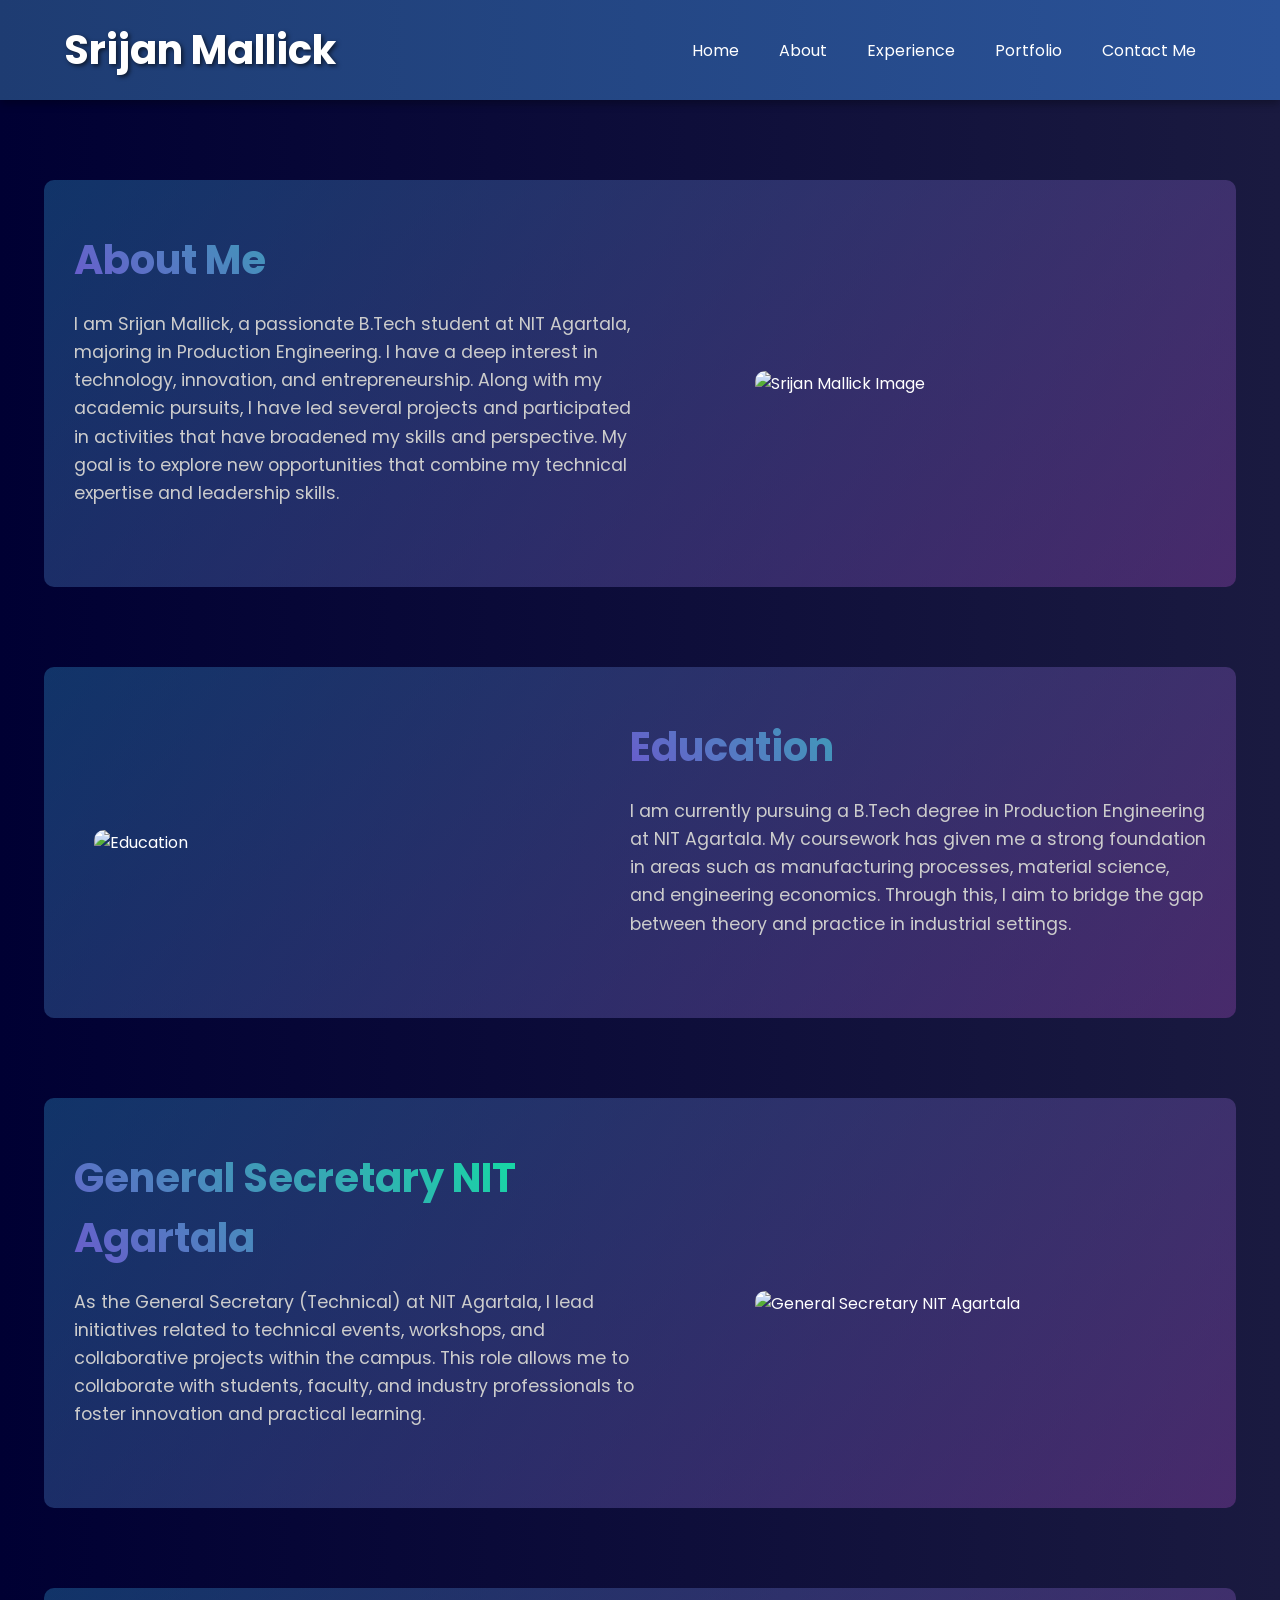
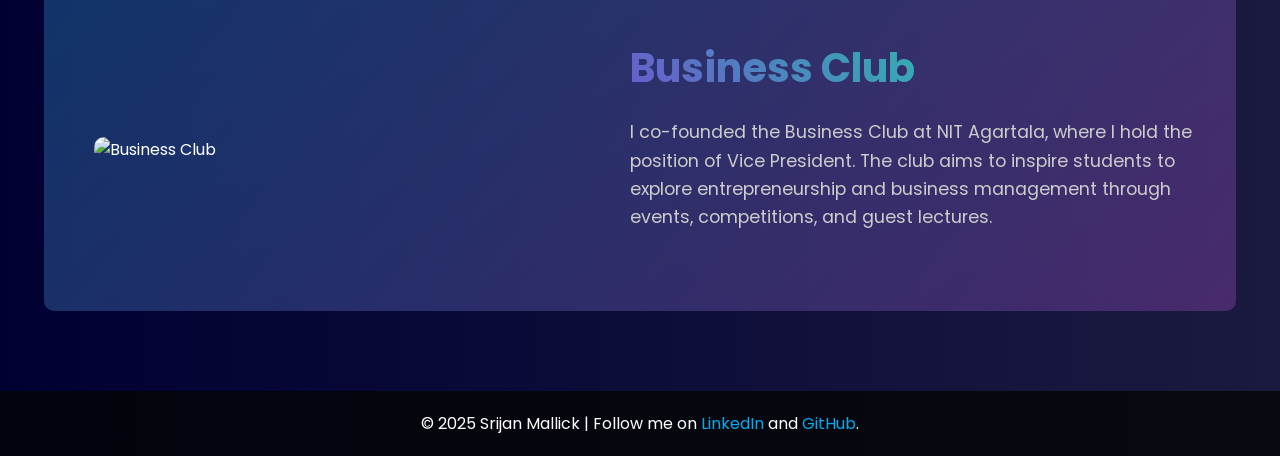
==== About.html @ 5ffe5cf0 "Add files via upload" ====
<!DOCTYPE html>
<html lang="en">
  <head>
    <meta charset="UTF-8" />
    <meta name="viewport" content="width=device-width, initial-scale=1.0" />
    <title>About Me - Srijan Mallick</title>
    <link rel="preconnect" href="https://fonts.googleapis.com" />
    <link rel="preconnect" href="https://fonts.gstatic.com" crossorigin />
    <link
      href="https://fonts.googleapis.com/css2?family=Poppins:ital,wght@0,100;0,200;0,300;0,400;0,500;0,600;0,700;0,800;0,900&display=swap"
      rel="stylesheet"
    />
    <style>
      * {
        margin: 0;
        padding: 0;
        scroll-behavior: smooth;
      }

      body {
        background: linear-gradient(to right, #000033, #1a1a40);
        color: white;
        font-family: "Poppins", sans-serif;
      }

      header {
        background: linear-gradient(90deg, #1e3c72, #2a5298);
        padding: 20px 0;
        position: sticky;
        top: 0;
        z-index: 1000;
        box-shadow: 0 4px 8px rgba(0, 0, 0, 0.3);
      }

      .header-container {
        display: flex;
        justify-content: space-between;
        align-items: center;
        width: 90%;
        margin: auto;
      }

      .logo {
        font-size: 2.5rem;
        font-weight: bold;
        color: white;
        text-shadow: 2px 2px 4px rgba(0, 0, 0, 0.6);
      }

      nav {
        display: flex;
      }

      nav ul {
        display: flex;
        justify-content: center;
        align-items: center;
      }

      nav ul li {
        list-style: none;
        margin: 0 20px;
      }

      nav ul li a {
        text-decoration: none;
        color: white;
        font-size: 1rem;
        transition: color 0.3s, font-size 0.3s;
      }

      nav ul li a:hover {
        color: #ffdd57;
        font-size: 1.1rem;
      }

      .section {
        display: flex;
        justify-content: space-between;
        align-items: center;
        margin: 80px auto;
        width: 90%;
        max-width: 1200px;
        border-radius: 10px;
        padding: 40px 20px;
        gap: 30px; /* Uniform gap between description and image */
        background: linear-gradient(135deg, rgba(41, 128, 185, 0.4), rgba(142, 68, 173, 0.4)); /* Gradient with more reduced opacity */
      }

      .sectionContent {
        width: 50%;
        animation: fadeIn 2s ease-in-out;
        padding: 10px;
        text-align: left;
        margin-right: 30px;
      }

      .sectionContent h1 {
        font-size: 2.5rem;
        font-weight: bold;
        background: linear-gradient(45deg, #6a5acd, #00fa9a);
        -webkit-background-clip: text;
        -webkit-text-fill-color: transparent;
        margin-bottom: 20px;
      }

      .sectionContent p {
        font-size: 1.1rem;
        line-height: 1.6;
        color: #ccc;
        margin-bottom: 30px;
      }

      .imageContainer {
        width: 40%;
        max-height: 350px;
        overflow: hidden;
        border-radius: 10px;
        margin-left: 30px;
      }

      .imageContainer img {
        width: 100%;
        height: 100%;
        object-fit: cover;
      }

      /* Even sections */
      .section:nth-child(even) .imageContainer {
        order: 1;
        margin-left: 30px;
      }

      .section:nth-child(even) .sectionContent {
        order: 2;
        margin-right: 0;
      }

      /* Odd sections */
      .section:nth-child(odd) .sectionContent {
        order: 1;
      }

      .section:nth-child(odd) .imageContainer {
        order: 2;
      }

      footer {
        text-align: center;
        padding: 20px;
        background: rgba(4, 4, 4, 0.8);
        margin-top: 50px;
      }

      footer a {
        color: #00acee;
        text-decoration: none;
      }

      footer a:hover {
        color: lavender;
      }

      @media (max-width: 768px) {
        .section {
          flex-direction: column;
          width: 90%;
        }

        .sectionContent {
          width: 100%;
          margin-right: 0;
        }

        .imageContainer {
          width: 80%;
          margin-left: 0;
        }

        nav ul {
          flex-direction: column;
          text-align: center;
        }

        nav ul li {
          margin: 10px 0;
        }
      }

      @keyframes fadeIn {
        from {
          opacity: 0;
          transform: translateY(-20px);
        }
        to {
          opacity: 1;
          transform: translateY(0);
        }
      }
    </style>
  </head>
  <body>
    <header>
      <div class="header-container">
        <div class="logo">Srijan Mallick</div>
        <nav>
          <ul>
            <li><a href="Home.html">Home</a></li>
            <li><a href="About.html">About</a></li>
            <li><a href="Experience.html">Experience</a></li>
            <li><a href="Portfolio.html">Portfolio</a></li>
            <li><a href="Contact.html">Contact Me</a></li>
          </ul>
        </nav>
      </div>
    </header>

    <main>
      <!-- About Me Section -->
      <section class="section">
        <div class="sectionContent">
          <h1>About Me</h1>
          <p>
            I am Srijan Mallick, a passionate B.Tech student at NIT Agartala, majoring in Production Engineering. I have a deep interest in
            technology, innovation, and entrepreneurship. Along with my academic pursuits, I have led several projects and participated
            in activities that have broadened my skills and perspective. My goal is to explore new opportunities that combine my
            technical expertise and leadership skills.
          </p>
        </div>
        <div class="imageContainer">
          <img src="image/ABOUT ME 1.jpg" alt="Srijan Mallick Image" />
        </div>
      </section>

      <!-- Education Section -->
      <section class="section">
        <div class="sectionContent">
          <h1>Education</h1>
          <p>
            I am currently pursuing a B.Tech degree in Production Engineering at NIT Agartala. My coursework has given me a strong foundation
            in areas such as manufacturing processes, material science, and engineering economics. Through this, I aim to bridge the gap
            between theory and practice in industrial settings.
          </p>
        </div>
        <div class="imageContainer">
          <img src="image/nit agt.jpg" alt="Education" />
        </div>
      </section>

      <!-- General Secretary NIT Agartala Section -->
      <section class="section">
        <div class="sectionContent">
          <h1>General Secretary NIT Agartala</h1>
          <p>
            As the General Secretary (Technical) at NIT Agartala, I lead initiatives related to technical events, workshops, and collaborative
            projects within the campus. This role allows me to collaborate with students, faculty, and industry professionals to foster
            innovation and practical learning.
          </p>
        </div>
        <div class="imageContainer">
          <img src="image/VJ Chauhan.jpg" alt="General Secretary NIT Agartala" />
        </div>
      </section>

      <!-- Business Club Section -->
      <section class="section">
        <div class="sectionContent">
          <h1>Business Club</h1>
          <p>
            I co-founded the Business Club at NIT Agartala, where I hold the position of Vice President. The club aims to inspire
            students to explore entrepreneurship and business management through events, competitions, and guest lectures.
          </p>
        </div>
        <div class="imageContainer">
          <img src="image/_DSC1196.B-EGECKS.jpg" alt="Business Club" />
        </div>
      </section>
    </main>

    <footer>
      <p>
        © 2025 Srijan Mallick | Follow me on
        <a href="https://linkedin.com/in/your-profile">LinkedIn</a> and
        <a href="https://github.com/your-profile">GitHub</a>.
      </p>
    </footer>
  </body>
</html>
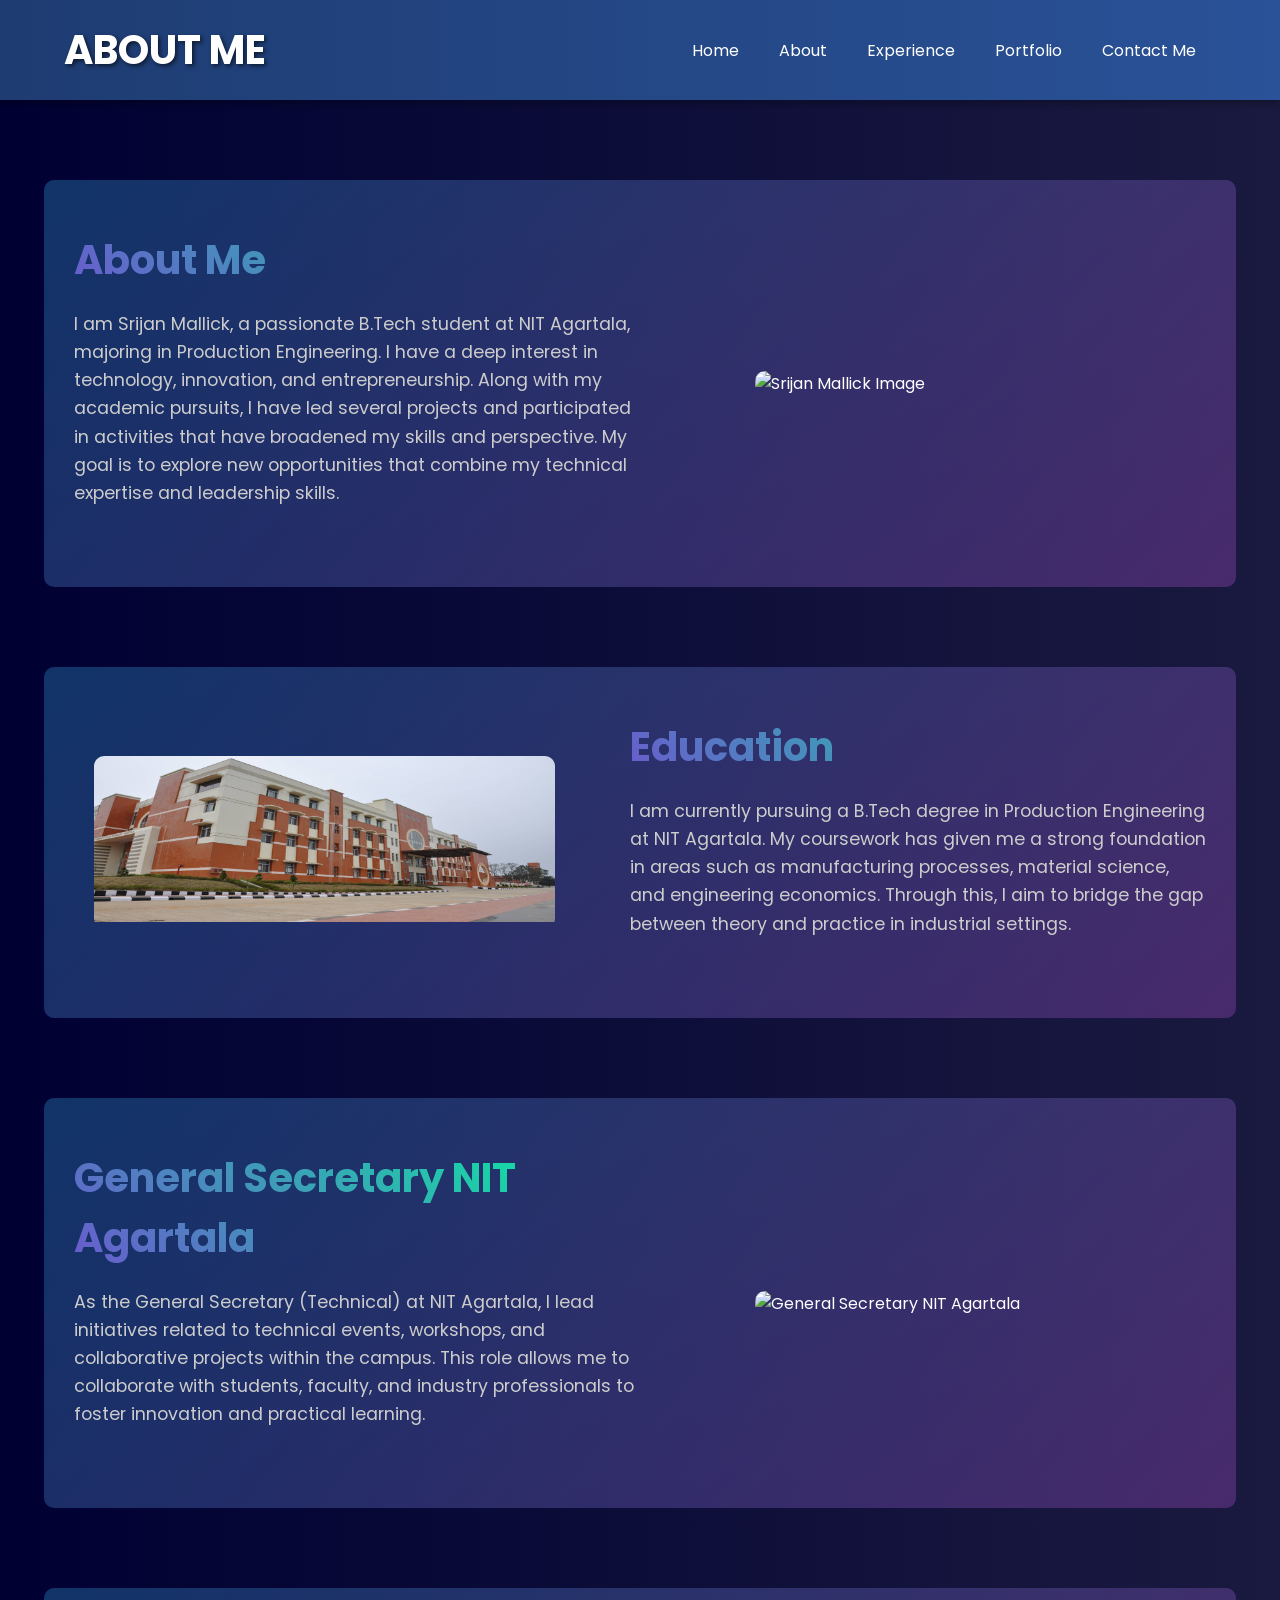
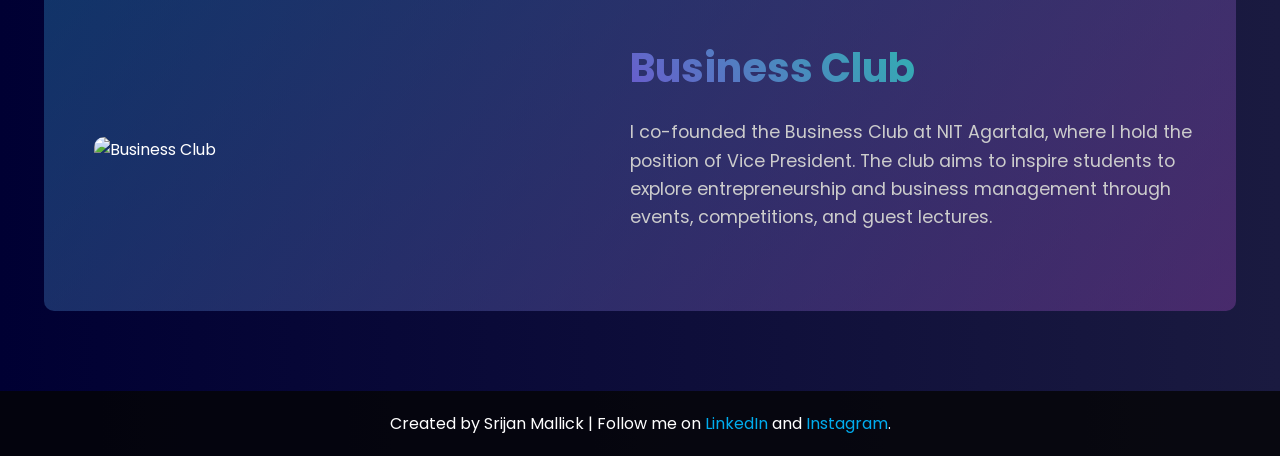
==== commit 10cfe174: "Update About.html" ====
--- a/About.html
+++ b/About.html
@@ -26,7 +26,7 @@
       header {
         background: linear-gradient(90deg, #1e3c72, #2a5298);
         padding: 20px 0;
-        position: sticky;
+        position: static;
         top: 0;
         z-index: 1000;
         box-shadow: 0 4px 8px rgba(0, 0, 0, 0.3);
@@ -72,6 +72,31 @@
       nav ul li a:hover {
         color: #ffdd57;
         font-size: 1.1rem;
+      }
+
+      .cta-header {
+        display: inline-block;
+        background: #ffdd57;
+        color: #000033;
+        padding: 10px 20px;
+        border-radius: 25px;
+        text-decoration: none;
+        font-weight: bold;
+        font-size: 1rem;
+        margin-left: 20px;
+        transition: background 0.3s, transform 0.3s;
+      }
+
+      .cta-header:hover {
+        background: #ffd700;
+        transform: scale(1.1);
+      }
+
+      .menu-toggle {
+        display: none;
+        font-size: 2rem;
+        cursor: pointer;
+        color: white;
       }
 
       .section {
@@ -161,7 +186,7 @@
         color: lavender;
       }
 
-      @media (max-width: 768px) {
+      @media (max-width: 1025px) {
         .section {
           flex-direction: column;
           width: 90%;
@@ -177,13 +202,49 @@
           margin-left: 0;
         }
 
+        .menu-toggle {
+          display: block;
+        }
+
+        nav {
+          display: none;
+          position: absolute;
+          top: 60px;
+          right: 0;
+          background: rgba(30, 60, 114, 0.9);
+          width: 200px;
+          border-radius: 5px;
+          box-shadow: 0 4px 8px rgba(0, 0, 0, 0.3);
+        }
+
         nav ul {
           flex-direction: column;
-          text-align: center;
+          text-align: left;
+          padding: 10px 0;
         }
 
         nav ul li {
           margin: 10px 0;
+        }
+
+        nav ul li a {
+          font-size: 1rem;
+          padding: 10px;
+          display: block;
+          transition: all 0.3s;
+        }
+
+        nav ul::after {
+          content: "";
+          display: block;
+        }
+
+        .menu-toggle.active + nav {
+          display: flex;
+        }
+
+        .cta-header {
+          display: none;
         }
       }
 
@@ -202,10 +263,11 @@
   <body>
     <header>
       <div class="header-container">
-        <div class="logo">Srijan Mallick</div>
+        <div class="logo">ABOUT ME</div>
+        <div class="menu-toggle">&#9776;</div>
         <nav>
           <ul>
-            <li><a href="Home.html">Home</a></li>
+            <li><a href="index.html">Home</a></li>
             <li><a href="About.html">About</a></li>
             <li><a href="Experience.html">Experience</a></li>
             <li><a href="Portfolio.html">Portfolio</a></li>
@@ -214,6 +276,7 @@
         </nav>
       </div>
     </header>
+
 
     <main>
       <!-- About Me Section -->
@@ -228,7 +291,7 @@
           </p>
         </div>
         <div class="imageContainer">
-          <img src="image/ABOUT ME 1.jpg" alt="Srijan Mallick Image" />
+          <img src="/srijanmallickpic2.jpg" alt="Srijan Mallick Image" />
         </div>
       </section>
 
@@ -243,7 +306,7 @@
           </p>
         </div>
         <div class="imageContainer">
-          <img src="image/nit agt.jpg" alt="Education" />
+          <img src="/nit agt.jpg" alt="Education" />
         </div>
       </section>
 
@@ -258,7 +321,7 @@
           </p>
         </div>
         <div class="imageContainer">
-          <img src="image/VJ Chauhan.jpg" alt="General Secretary NIT Agartala" />
+          <img src="/vijenderchauhan.jpg" alt="General Secretary NIT Agartala" />
         </div>
       </section>
 
@@ -272,17 +335,36 @@
           </p>
         </div>
         <div class="imageContainer">
-          <img src="image/_DSC1196.B-EGECKS.jpg" alt="Business Club" />
+          <img src="/bclub.jpg" alt="Business Club" />
         </div>
       </section>
     </main>
 
     <footer>
       <p>
-        © 2025 Srijan Mallick | Follow me on
-        <a href="https://linkedin.com/in/your-profile">LinkedIn</a> and
-        <a href="https://github.com/your-profile">GitHub</a>.
+        Created by Srijan Mallick | Follow me on
+        <a href="https://linkedin.com/in/SrijanMallick">LinkedIn</a> and
+        <a href="https://instagram.com/srijanmallick_">Instagram</a>.
       </p>
     </footer>
+
+    <script src="https://unpkg.com/typed.js@2.1.0/dist/typed.umd.js"></script>
+    <script>
+
+      const menuToggle = document.querySelector(".menu-toggle");
+      const nav = document.querySelector("nav");
+
+      menuToggle.addEventListener("click", () => {
+        menuToggle.classList.toggle("active");
+        nav.style.display = nav.style.display === "flex" ? "none" : "flex";
+      });
+
+      document.querySelectorAll("nav ul li a").forEach((link) => {
+        link.addEventListener("click", () => {
+          nav.style.display = "none";
+          menuToggle.classList.remove("active");
+        });
+      });
+    </script>
   </body>
 </html>
